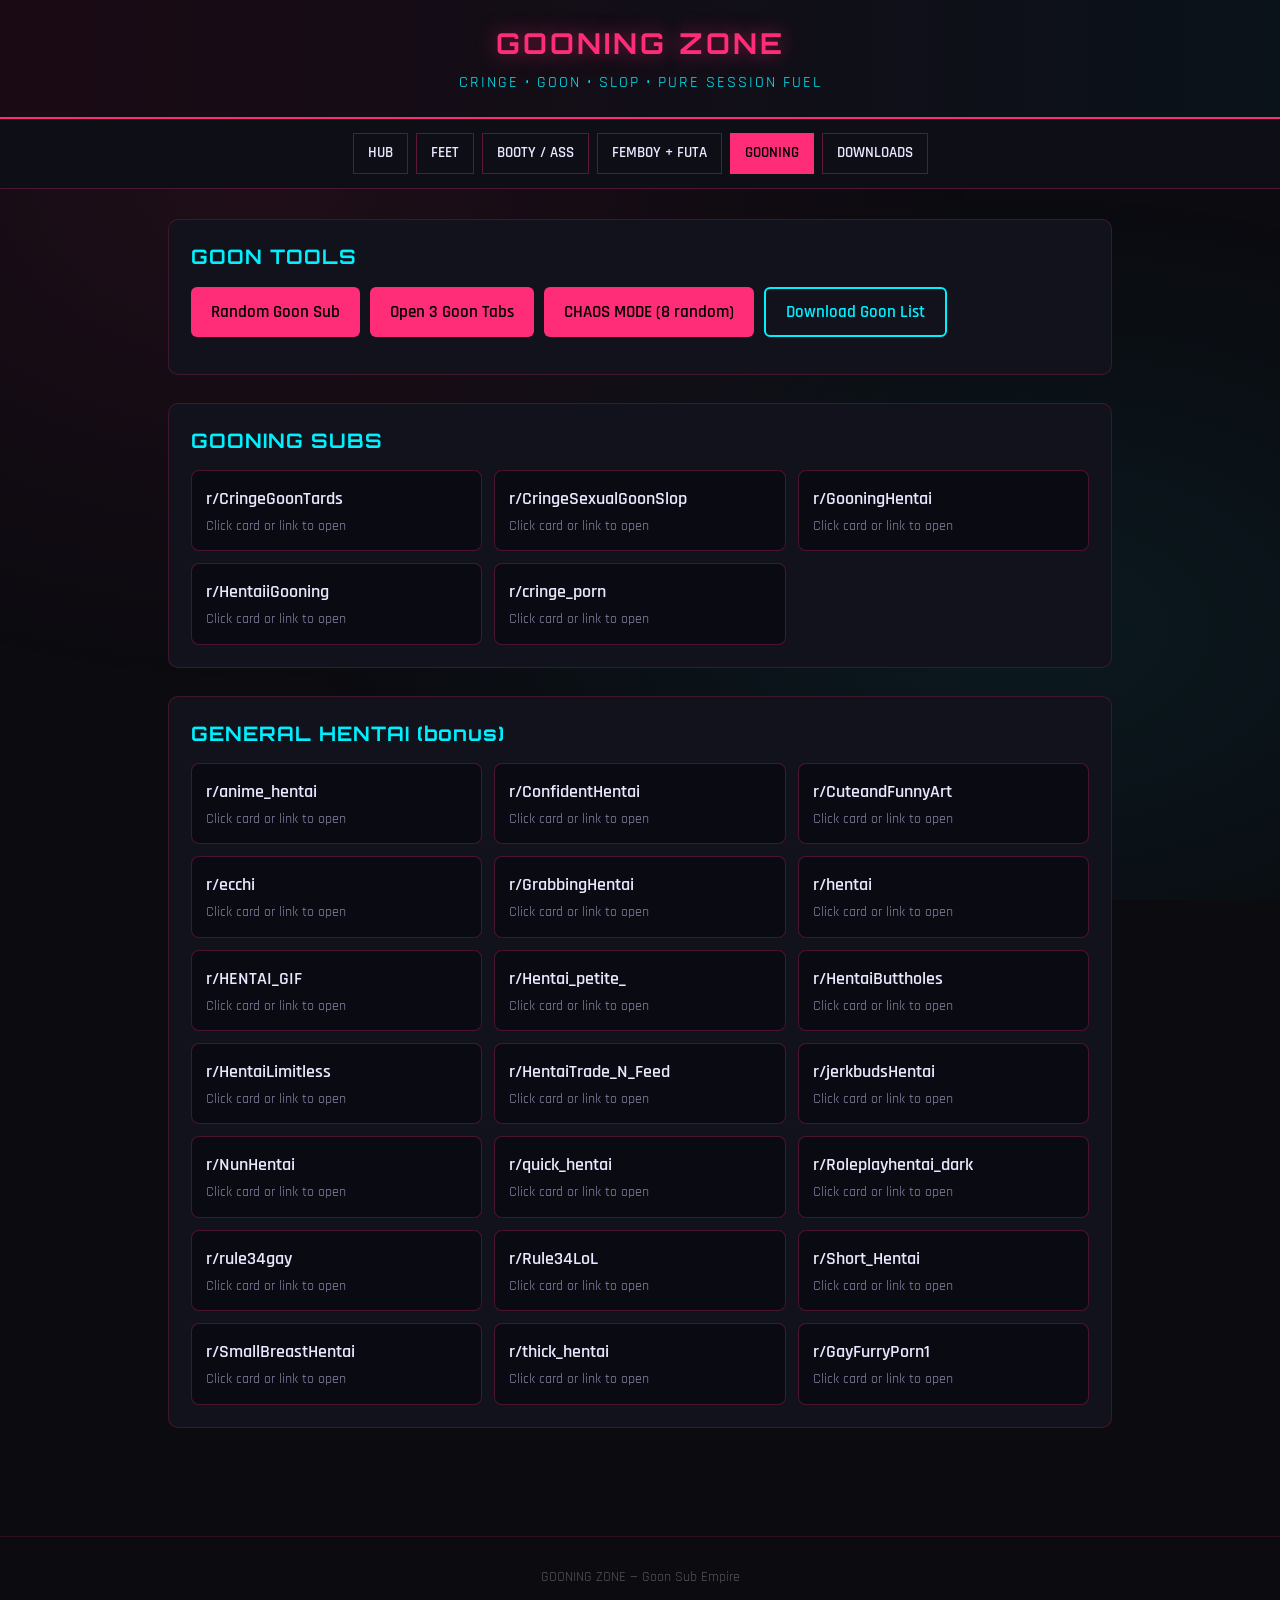
==== goon.html @ 3d6d226d "MASSIVE interactive goon sub empire - multi page, randomizers, downloads, session tools" ====
<!DOCTYPE html>
<html lang="en">
<head>
<meta charset="UTF-8">
<meta name="viewport" content="width=device-width, initial-scale=1.0">
<title>GOONING ZONE — Goon Sub Empire</title>
<link rel="stylesheet" href="style.css">
</head>
<body>
<header>
  <h1>GOONING ZONE</h1>
  <div class="tagline">CRINGE • GOON • SLOP • PURE SESSION FUEL</div>
</header>
<nav>
  <a href="index.html">HUB</a>
  <a href="feet.html">FEET</a>
  <a href="booty.html">BOOTY / ASS</a>
  <a href="femboy.html">FEMBOY + FUTA</a>
  <a href="goon.html" class="active">GOONING</a>
  <a href="downloads.html">DOWNLOADS</a>
</nav>
<main>
  <div class="panel">
    <h2>GOON TOOLS</h2>
    <div class="btn-row">
      <button class="btn" onclick="openRandom('goon')">Random Goon Sub</button>
      <button class="btn" onclick="openMultiple('goon', 3)">Open 3 Goon Tabs</button>
      <button class="btn" onclick="openMultiple('all', 8)">CHAOS MODE (8 random)</button>
      <button class="btn btn-secondary" onclick="downloadList('goon')">Download Goon List</button>
    </div>
  </div>
  <div class="panel">
    <h2>GOONING SUBS</h2>
    <div class="grid" id="goon-grid"></div>
  </div>
  <div class="panel">
    <h2>GENERAL HENTAI (bonus)</h2>
    <div class="grid" id="general-grid"></div>
  </div>
</main>
<footer>GOONING ZONE — Goon Sub Empire</footer>
<script src="app.js"></script>
<script>
  renderCards('goon', 'goon-grid');
  renderCards('general', 'general-grid');
</script>
</body>
</html>
---- style.css ----
@import url('https://fonts.googleapis.com/css2?family=Orbitron:wght@500;700&family=Rajdhani:wght@400;600&display=swap');

* { margin:0; padding:0; box-sizing:border-box; }

:root {
  --bg: #0b0b10;
  --panel: #12121c;
  --accent: #ff2d78;
  --accent2: #00f0ff;
  --text: #e8e8ff;
  --muted: #8888aa;
}

body {
  background: var(--bg);
  color: var(--text);
  font-family: 'Rajdhani', sans-serif;
  font-size: 18px;
  line-height: 1.5;
  min-height: 100vh;
}

/* subtle animated bg */
body::before {
  content: '';
  position: fixed;
  inset: 0;
  background: 
    radial-gradient(ellipse at 20% 20%, #ff2d7815 0%, transparent 50%),
    radial-gradient(ellipse at 80% 70%, #00f0ff10 0%, transparent 50%);
  pointer-events: none;
  z-index: -1;
}

header {
  background: linear-gradient(90deg, #1a0a14, #0a121a);
  border-bottom: 2px solid var(--accent);
  padding: 22px 20px;
  text-align: center;
  position: relative;
}

h1 {
  font-family: 'Orbitron', sans-serif;
  font-size: 1.8rem;
  color: var(--accent);
  letter-spacing: 3px;
  text-shadow: 0 0 20px #ff2d7888;
}

.tagline {
  color: var(--accent2);
  font-size: 1rem;
  margin-top: 6px;
  letter-spacing: 2px;
}

nav {
  display: flex;
  flex-wrap: wrap;
  justify-content: center;
  gap: 8px;
  padding: 14px;
  background: #0e0e16;
  border-bottom: 1px solid #ff2d7844;
  position: sticky;
  top: 0;
  z-index: 50;
}

nav a {
  color: var(--text);
  text-decoration: none;
  padding: 8px 14px;
  border: 1px solid #ff2d7855;
  font-size: 0.95rem;
  font-weight: 600;
  transition: 0.15s;
}

nav a:hover, nav a.active {
  background: var(--accent);
  color: #000;
  border-color: var(--accent);
}

main {
  max-width: 980px;
  margin: 0 auto;
  padding: 30px 18px 80px;
}

.panel {
  background: var(--panel);
  border: 1px solid #ff2d7833;
  border-radius: 10px;
  padding: 22px;
  margin-bottom: 28px;
}

h2 {
  font-family: 'Orbitron', sans-serif;
  font-size: 1.25rem;
  color: var(--accent2);
  margin-bottom: 14px;
  letter-spacing: 1px;
}

h3 {
  color: var(--accent);
  margin: 18px 0 10px;
  font-size: 1.15rem;
}

.grid {
  display: grid;
  grid-template-columns: repeat(auto-fill, minmax(220px, 1fr));
  gap: 12px;
}

.sub-card {
  background: #0a0a12;
  border: 1px solid #ff2d7844;
  padding: 14px;
  border-radius: 8px;
  transition: 0.15s;
  cursor: pointer;
}

.sub-card:hover {
  border-color: var(--accent);
  box-shadow: 0 0 15px #ff2d7844;
  transform: translateY(-2px);
}

.sub-card a {
  color: var(--text);
  text-decoration: none;
  font-weight: 600;
  display: block;
}

.sub-card .desc {
  font-size: 0.85rem;
  color: var(--muted);
  margin-top: 4px;
}

.btn {
  background: var(--accent);
  color: #000;
  border: none;
  padding: 12px 20px;
  font-family: 'Rajdhani', sans-serif;
  font-size: 1.05rem;
  font-weight: 600;
  cursor: pointer;
  border-radius: 6px;
  transition: 0.15s;
}

.btn:hover {
  background: #ff5a9a;
  box-shadow: 0 0 18px #ff2d7888;
}

.btn-secondary {
  background: transparent;
  border: 2px solid var(--accent2);
  color: var(--accent2);
}

.btn-secondary:hover {
  background: var(--accent2);
  color: #000;
}

.btn-row {
  display: flex;
  flex-wrap: wrap;
  gap: 10px;
  margin: 15px 0;
}

.stat-bar {
  display: flex;
  gap: 20px;
  flex-wrap: wrap;
  margin: 15px 0;
  font-size: 1.1rem;
}

.stat-bar span {
  color: var(--accent2);
}

#log {
  background: #08080e;
  border: 1px solid #333;
  padding: 12px;
  height: 140px;
  overflow-y: auto;
  font-size: 0.9rem;
  color: #aaa;
  margin-top: 12px;
}

footer {
  text-align: center;
  padding: 30px;
  color: #555;
  border-top: 1px solid #ff2d7822;
  font-size: 0.9rem;
}

.download-box {
  background: #0a1210;
  border: 1px dashed var(--accent2);
  padding: 18px;
  margin: 12px 0;
}

.download-box pre {
  white-space: pre-wrap;
  font-size: 0.85rem;
  color: #8f8;
  max-height: 200px;
  overflow-y: auto;
}

.audio-controls {
  display: flex;
  align-items: center;
  gap: 12px;
  margin: 12px 0;
}

@media (max-width: 600px) {
  h1 { font-size: 1.3rem; }
  .grid { grid-template-columns: 1fr; }
}
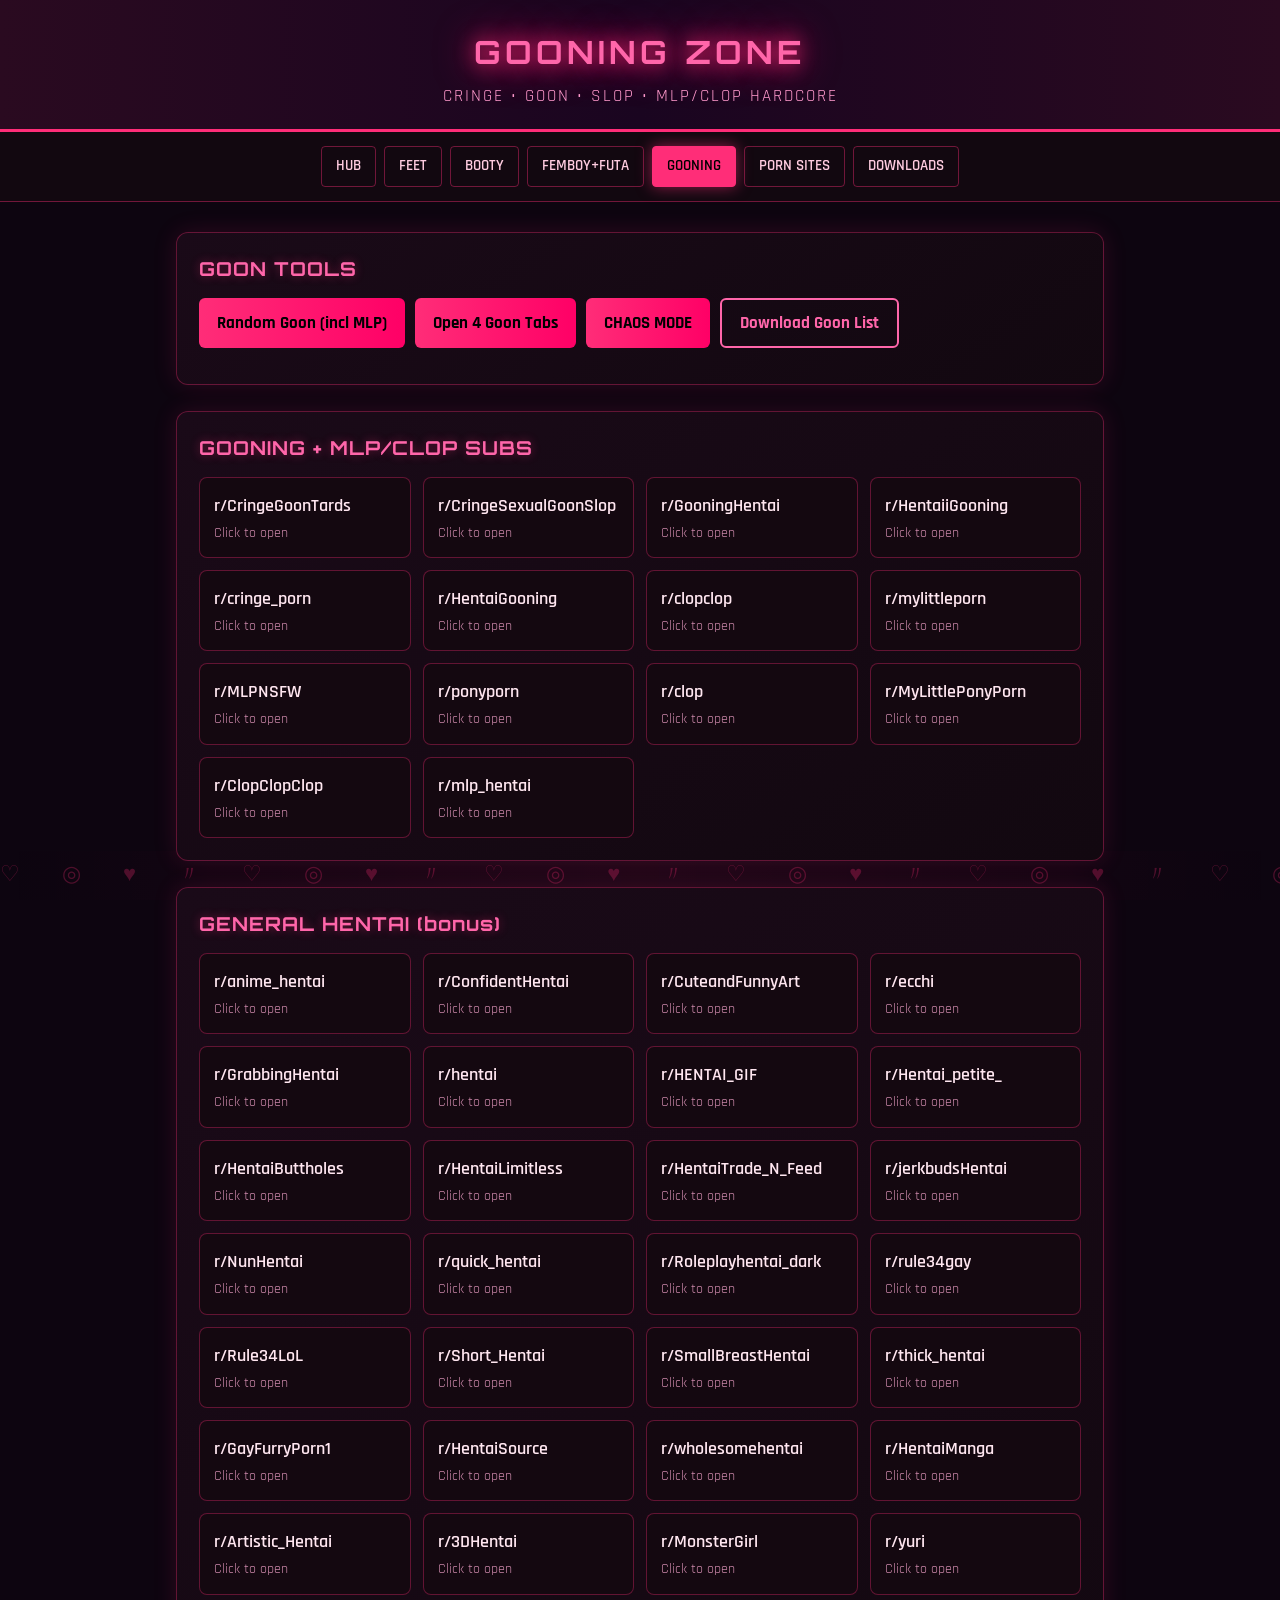
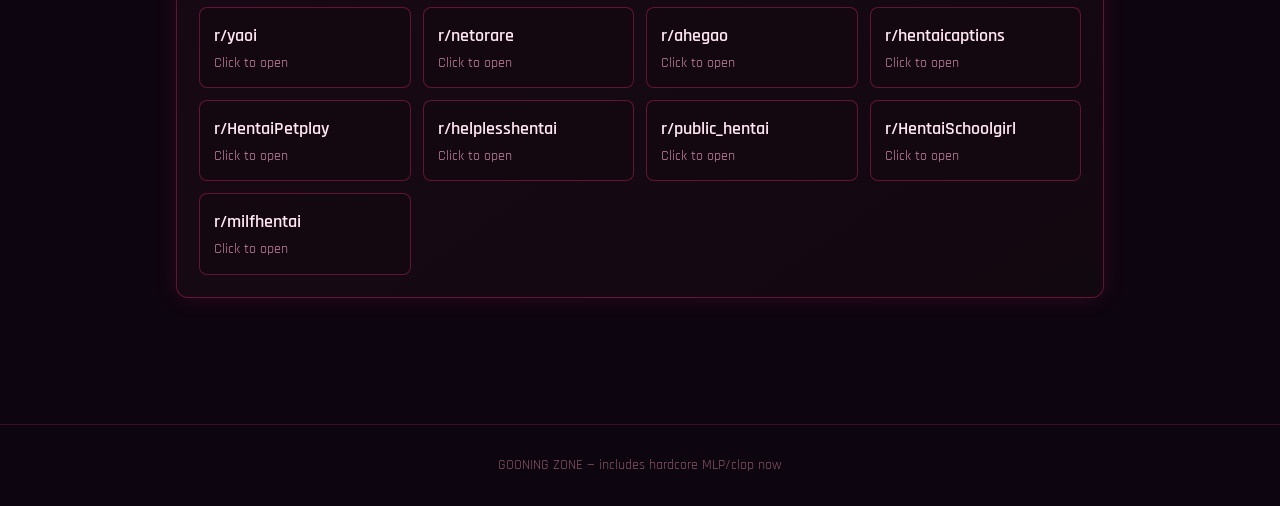
==== commit b19a6d40: "Add MLP/clop hardcore goon subs + new PORN SITES hub page" ====
--- a/goon.html
+++ b/goon.html
@@ -9,28 +9,29 @@
 <body>
 <header>
   <h1>GOONING ZONE</h1>
-  <div class="tagline">CRINGE • GOON • SLOP • PURE SESSION FUEL</div>
+  <div class="tagline">CRINGE • GOON • SLOP • MLP/CLOP HARDCORE</div>
 </header>
 <nav>
   <a href="index.html">HUB</a>
   <a href="feet.html">FEET</a>
-  <a href="booty.html">BOOTY / ASS</a>
-  <a href="femboy.html">FEMBOY + FUTA</a>
+  <a href="booty.html">BOOTY</a>
+  <a href="femboy.html">FEMBOY+FUTA</a>
   <a href="goon.html" class="active">GOONING</a>
+  <a href="sites.html">PORN SITES</a>
   <a href="downloads.html">DOWNLOADS</a>
 </nav>
 <main>
   <div class="panel">
     <h2>GOON TOOLS</h2>
     <div class="btn-row">
-      <button class="btn" onclick="openRandom('goon')">Random Goon Sub</button>
-      <button class="btn" onclick="openMultiple('goon', 3)">Open 3 Goon Tabs</button>
-      <button class="btn" onclick="openMultiple('all', 8)">CHAOS MODE (8 random)</button>
+      <button class="btn" onclick="openRandom('goon')">Random Goon (incl MLP)</button>
+      <button class="btn" onclick="openMultiple('goon', 4)">Open 4 Goon Tabs</button>
+      <button class="btn" onclick="openMultiple('all', 8)">CHAOS MODE</button>
       <button class="btn btn-secondary" onclick="downloadList('goon')">Download Goon List</button>
     </div>
   </div>
   <div class="panel">
-    <h2>GOONING SUBS</h2>
+    <h2>GOONING + MLP/CLOP SUBS</h2>
     <div class="grid" id="goon-grid"></div>
   </div>
   <div class="panel">
@@ -38,7 +39,7 @@
     <div class="grid" id="general-grid"></div>
   </div>
 </main>
-<footer>GOONING ZONE — Goon Sub Empire</footer>
+<footer>GOONING ZONE — includes hardcore MLP/clop now</footer>
 <script src="app.js"></script>
 <script>
   renderCards('goon', 'goon-grid');
--- a/style.css
+++ b/style.css
@@ -1,57 +1,88 @@
-@import url('https://fonts.googleapis.com/css2?family=Orbitron:wght@500;700&family=Rajdhani:wght@400;600&display=swap');
+@import url('https://fonts.googleapis.com/css2?family=Orbitron:wght@500;700&family=Rajdhani:wght@400;600;700&display=swap');
 
 * { margin:0; padding:0; box-sizing:border-box; }
 
 :root {
-  --bg: #0b0b10;
-  --panel: #12121c;
+  --bg: #0d0510;
+  --panel: #1a0a18;
   --accent: #ff2d78;
-  --accent2: #00f0ff;
-  --text: #e8e8ff;
-  --muted: #8888aa;
+  --accent2: #ff66aa;
+  --text: #ffe6f0;
+  --muted: #cc88aa;
+}
+
+html, body {
+  background: #0d0510 !important;
+  background-color: #0d0510 !important;
+  color-scheme: dark;
+  min-height: 100vh;
 }
 
 body {
-  background: var(--bg);
   color: var(--text);
   font-family: 'Rajdhani', sans-serif;
   font-size: 18px;
   line-height: 1.5;
-  min-height: 100vh;
-}
-
-/* subtle animated bg */
+  background-image:
+    radial-gradient(ellipse at 10% 20%, #ff2d7833 0%, transparent 45%),
+    radial-gradient(ellipse at 90% 80%, #aa00ff22 0%, transparent 45%),
+    radial-gradient(ellipse at 50% 50%, #ff006611 0%, transparent 70%);
+  background-attachment: fixed;
+}
+
+/* floating ahegao-style decorations */
 body::before {
-  content: '';
+  content: '♥ ◎ ♡ 〃 ♥ ◎ ♡ 〃 ♥ ◎ ♡ 〃 ♥ ◎ ♡ 〃 ♥ ◎ ♡ 〃 ♥ ◎ ♡ 〃';
   position: fixed;
-  inset: 0;
-  background: 
-    radial-gradient(ellipse at 20% 20%, #ff2d7815 0%, transparent 50%),
-    radial-gradient(ellipse at 80% 70%, #00f0ff10 0%, transparent 50%);
+  top: 0; left: 0; right: 0;
+  font-size: 22px;
+  letter-spacing: 18px;
+  color: #ff2d7844;
   pointer-events: none;
-  z-index: -1;
+  z-index: 0;
+  white-space: nowrap;
+  overflow: hidden;
+  padding: 8px 0;
+  background: linear-gradient(90deg, transparent, #ff2d7811, transparent);
+}
+
+body::after {
+  content: '♡ ◎ ♥ 〃 ♡ ◎ ♥ 〃 ♡ ◎ ♥ 〃 ♡ ◎ ♥ 〃 ♡ ◎ ♥ 〃 ♡ ◎ ♥ 〃';
+  position: fixed;
+  bottom: 0; left: 0; right: 0;
+  font-size: 22px;
+  letter-spacing: 18px;
+  color: #ff2d7844;
+  pointer-events: none;
+  z-index: 0;
+  white-space: nowrap;
+  overflow: hidden;
+  padding: 8px 0;
+  background: linear-gradient(90deg, transparent, #ff2d7811, transparent);
 }
 
 header {
-  background: linear-gradient(90deg, #1a0a14, #0a121a);
-  border-bottom: 2px solid var(--accent);
-  padding: 22px 20px;
+  background: linear-gradient(90deg, #2a0a20, #1a0520, #2a0a20);
+  border-bottom: 3px solid var(--accent);
+  padding: 28px 20px 20px;
   text-align: center;
   position: relative;
+  z-index: 2;
+  box-shadow: 0 0 40px #ff2d7844;
 }
 
 h1 {
   font-family: 'Orbitron', sans-serif;
-  font-size: 1.8rem;
-  color: var(--accent);
-  letter-spacing: 3px;
-  text-shadow: 0 0 20px #ff2d7888;
+  font-size: 2rem;
+  color: #ff66aa;
+  letter-spacing: 4px;
+  text-shadow: 0 0 20px #ff2d78, 0 0 40px #ff0066;
 }
 
 .tagline {
-  color: var(--accent2);
-  font-size: 1rem;
-  margin-top: 6px;
+  color: #ff99cc;
+  font-size: 1.05rem;
+  margin-top: 8px;
   letter-spacing: 2px;
 }
 
@@ -61,66 +92,66 @@
   justify-content: center;
   gap: 8px;
   padding: 14px;
-  background: #0e0e16;
-  border-bottom: 1px solid #ff2d7844;
+  background: #120810;
+  border-bottom: 1px solid #ff2d7866;
   position: sticky;
   top: 0;
   z-index: 50;
 }
 
 nav a {
-  color: var(--text);
+  color: #ffcce0;
   text-decoration: none;
   padding: 8px 14px;
-  border: 1px solid #ff2d7855;
+  border: 1px solid #ff2d7866;
   font-size: 0.95rem;
   font-weight: 600;
   transition: 0.15s;
+  border-radius: 4px;
 }
 
 nav a:hover, nav a.active {
   background: var(--accent);
   color: #000;
   border-color: var(--accent);
+  box-shadow: 0 0 15px #ff2d7888;
 }
 
 main {
-  max-width: 980px;
+  max-width: 960px;
   margin: 0 auto;
-  padding: 30px 18px 80px;
+  padding: 30px 16px 100px;
+  position: relative;
+  z-index: 2;
 }
 
 .panel {
-  background: var(--panel);
-  border: 1px solid #ff2d7833;
-  border-radius: 10px;
+  background: linear-gradient(145deg, #1a0a18, #120810);
+  border: 1px solid #ff2d7855;
+  border-radius: 12px;
   padding: 22px;
-  margin-bottom: 28px;
+  margin-bottom: 26px;
+  box-shadow: 0 0 25px #ff2d7822;
 }
 
 h2 {
   font-family: 'Orbitron', sans-serif;
-  font-size: 1.25rem;
-  color: var(--accent2);
+  font-size: 1.2rem;
+  color: #ff66aa;
   margin-bottom: 14px;
   letter-spacing: 1px;
-}
-
-h3 {
-  color: var(--accent);
-  margin: 18px 0 10px;
-  font-size: 1.15rem;
+  text-shadow: 0 0 10px #ff2d7866;
 }
 
 .grid {
   display: grid;
-  grid-template-columns: repeat(auto-fill, minmax(220px, 1fr));
+  grid-template-columns: repeat(auto-fill, minmax(210px, 1fr));
   gap: 12px;
 }
 
 .sub-card {
-  background: #0a0a12;
-  border: 1px solid #ff2d7844;
+  background: #140810;
+  border: 1px solid #ff2d7855;
   padding: 14px;
   border-radius: 8px;
   transition: 0.15s;
@@ -128,13 +159,13 @@
 }
 
 .sub-card:hover {
-  border-color: var(--accent);
-  box-shadow: 0 0 15px #ff2d7844;
+  border-color: #ff66aa;
+  box-shadow: 0 0 18px #ff2d7866;
   transform: translateY(-2px);
 }
 
 .sub-card a {
-  color: var(--text);
+  color: #ffe6f0;
   text-decoration: none;
   font-weight: 600;
   display: block;
@@ -147,31 +178,31 @@
 }
 
 .btn {
-  background: var(--accent);
+  background: linear-gradient(90deg, #ff2d78, #ff0066);
   color: #000;
   border: none;
-  padding: 12px 20px;
+  padding: 12px 18px;
   font-family: 'Rajdhani', sans-serif;
   font-size: 1.05rem;
-  font-weight: 600;
+  font-weight: 700;
   cursor: pointer;
   border-radius: 6px;
   transition: 0.15s;
 }
 
 .btn:hover {
-  background: #ff5a9a;
-  box-shadow: 0 0 18px #ff2d7888;
+  background: linear-gradient(90deg, #ff66aa, #ff2d78);
+  box-shadow: 0 0 20px #ff2d7888;
 }
 
 .btn-secondary {
   background: transparent;
-  border: 2px solid var(--accent2);
-  color: var(--accent2);
+  border: 2px solid #ff66aa;
+  color: #ff66aa;
 }
 
 .btn-secondary:hover {
-  background: var(--accent2);
+  background: #ff66aa;
   color: #000;
 }
 
@@ -179,63 +210,131 @@
   display: flex;
   flex-wrap: wrap;
   gap: 10px;
-  margin: 15px 0;
+  margin: 14px 0;
 }
 
 .stat-bar {
   display: flex;
-  gap: 20px;
+  gap: 16px;
   flex-wrap: wrap;
-  margin: 15px 0;
+  margin: 12px 0;
   font-size: 1.1rem;
-}
-
-.stat-bar span {
-  color: var(--accent2);
-}
+  align-items: center;
+}
+
+.stat-bar span { color: #ff66aa; }
 
 #log {
-  background: #08080e;
-  border: 1px solid #333;
+  background: #0a0508;
+  border: 1px solid #ff2d7844;
   padding: 12px;
-  height: 140px;
+  height: 130px;
   overflow-y: auto;
   font-size: 0.9rem;
-  color: #aaa;
+  color: #cc99aa;
   margin-top: 12px;
+  border-radius: 6px;
 }
 
 footer {
   text-align: center;
   padding: 30px;
-  color: #555;
-  border-top: 1px solid #ff2d7822;
+  color: #885566;
+  border-top: 1px solid #ff2d7833;
   font-size: 0.9rem;
-}
-
-.download-box {
-  background: #0a1210;
-  border: 1px dashed var(--accent2);
-  padding: 18px;
+  position: relative;
+  z-index: 2;
+}
+
+.note { font-size: 0.9rem; color: #bb7799; margin-top: 8px; }
+
+.audio-controls {
+  display: flex;
+  align-items: center;
+  gap: 14px;
+  margin: 14px 0;
+  flex-wrap: wrap;
+}
+
+#goon-meter {
+  background: #1a0a18;
+  border: 1px solid #ff2d7855;
+  border-radius: 6px;
+  height: 30px;
   margin: 12px 0;
-}
-
-.download-box pre {
-  white-space: pre-wrap;
+  overflow: hidden;
+}
+
+#goon-meter-fill {
+  height: 100%;
+  background: linear-gradient(90deg, #ff66aa, #ff2d78, #ff0044);
+  width: 0%;
+  transition: width 0.4s;
+  display: flex;
+  align-items: center;
+  justify-content: center;
   font-size: 0.85rem;
-  color: #8f8;
-  max-height: 200px;
-  overflow-y: auto;
-}
-
-.audio-controls {
-  display: flex;
-  align-items: center;
-  gap: 12px;
-  margin: 12px 0;
-}
+  font-weight: 700;
+  color: #000;
+}
+
+#mantra {
+  font-size: 1.35rem;
+  color: #ff66aa;
+  text-align: center;
+  margin: 16px 0;
+  min-height: 1.6em;
+  letter-spacing: 1px;
+  text-shadow: 0 0 12px #ff2d7866;
+}
+
+#fallback-box {
+  display: none;
+  margin-top: 15px;
+  padding: 15px;
+  background: #140810;
+  border: 1px dashed #ff2d78;
+  border-radius: 8px;
+}
+
+.mobile-box {
+  background: linear-gradient(145deg, #2a0a20, #1a0518);
+  border: 2px solid #ff2d78;
+  border-radius: 12px;
+  padding: 20px;
+  text-align: center;
+  margin-bottom: 26px;
+  box-shadow: 0 0 30px #ff2d7844;
+}
+
+.mobile-box h2 { margin-bottom: 10px; }
+
+.mobile-box .btn {
+  font-size: 1.2rem;
+  padding: 16px 28px;
+  margin-top: 10px;
+}
+
+/* secret present styles */
+#secret-present {
+  display: none;
+  position: fixed;
+  bottom: 20px;
+  right: 20px;
+  background: #1a0a18;
+  border: 2px solid #ff66aa;
+  padding: 16px 20px;
+  border-radius: 10px;
+  z-index: 999;
+  max-width: 280px;
+  box-shadow: 0 0 30px #ff2d7888;
+  font-size: 0.95rem;
+}
+
+#secret-present.show { display: block; }
 
 @media (max-width: 600px) {
-  h1 { font-size: 1.3rem; }
+  h1 { font-size: 1.4rem; letter-spacing: 2px; }
   .grid { grid-template-columns: 1fr; }
+  body::before, body::after { font-size: 16px; letter-spacing: 10px; }
 }
